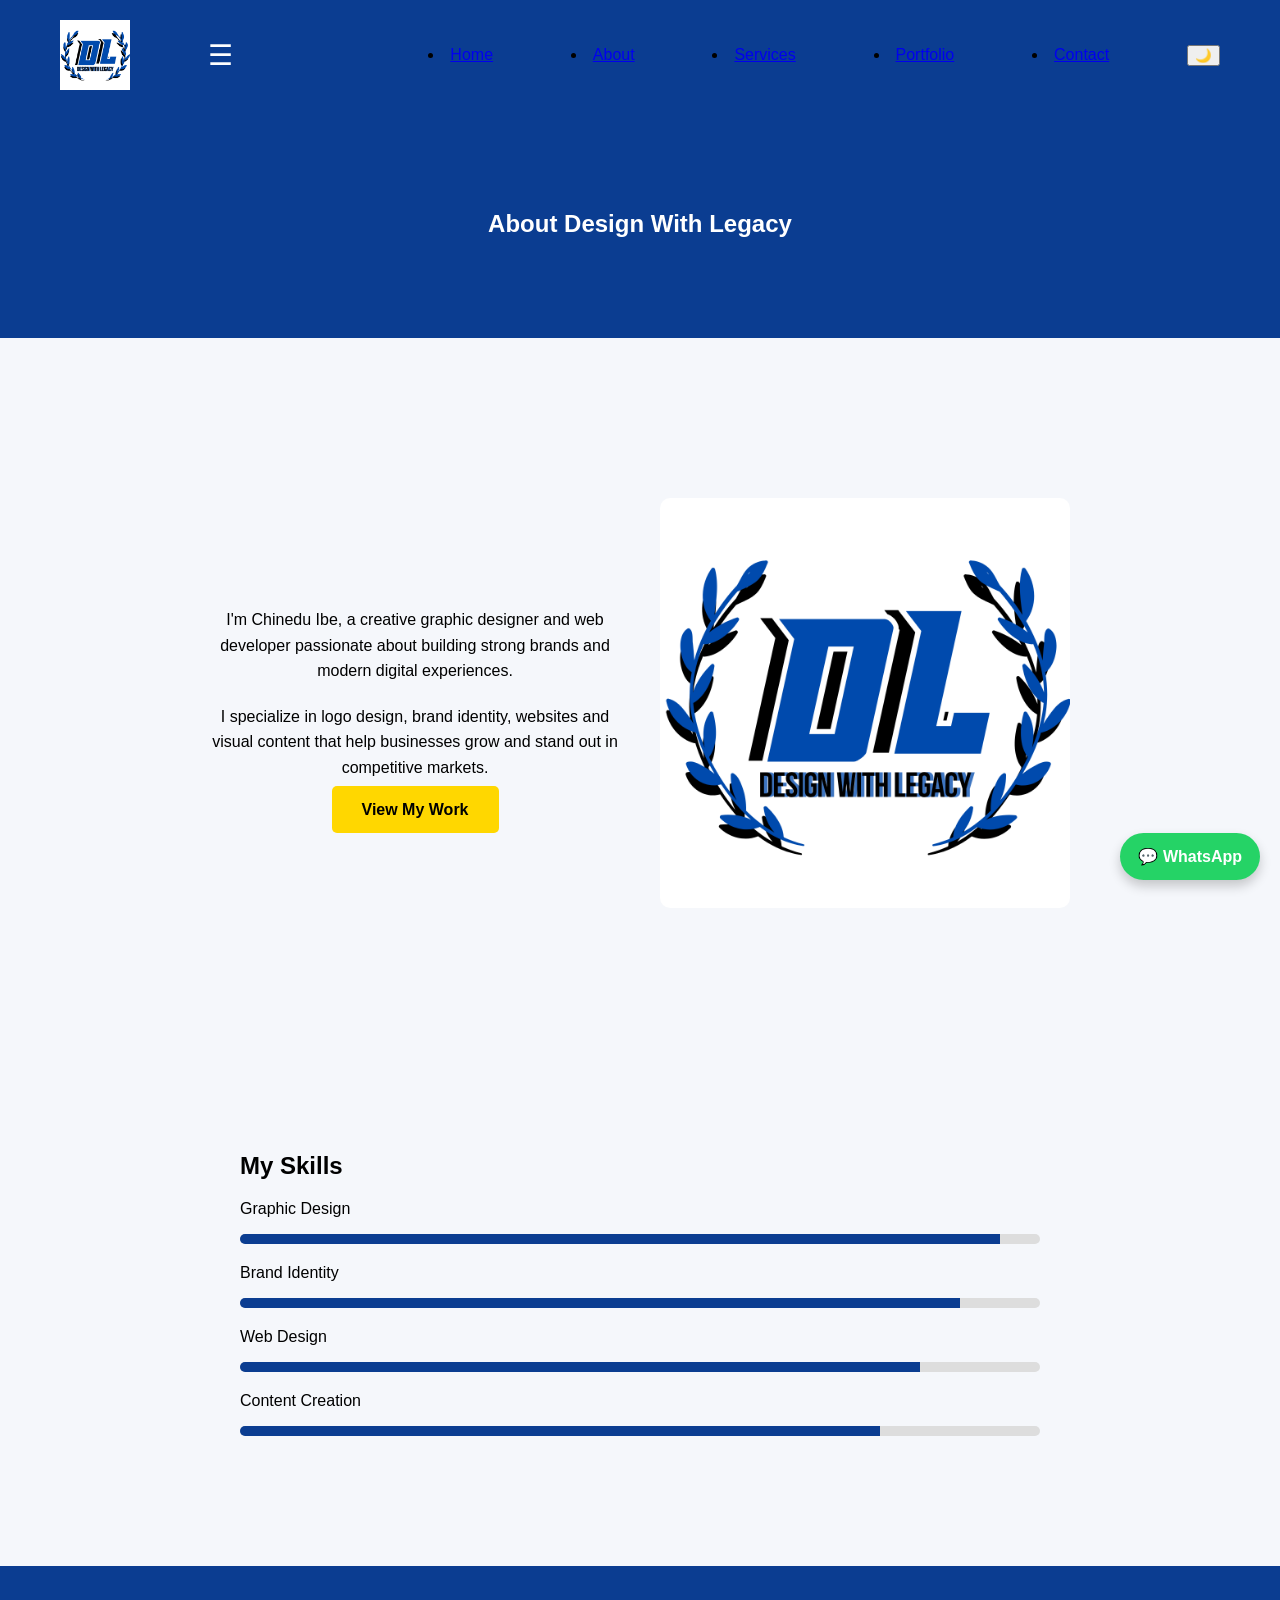
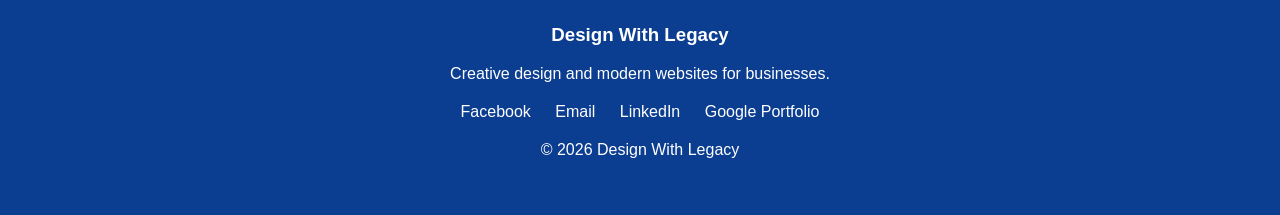
==== about.html @ 65945efa "Add files via upload" ====
<!DOCTYPE html>
<html>

<head>
<title>About | Design With Legacy</title>
<link rel="stylesheet" href="style.css">
</head>

<body>

<nav class="navbar">

<div class="logo">
<img src="logo.png" alt="Design With Legacy">
</div>

<div class="menu-toggle" id="menu-toggle">☰</div>
<ul class="nav-links" id="nav-links"></ul>

<li><a href="index.html">Home</a></li>
<li><a href="about.html">About</a></li>
<li><a href="services.html">Services</a></li>
<li><a href="portfolio.html">Portfolio</a></li>
<li><a href="contact.html">Contact</a></li>
</ul>

<button id="dark-mode">🌙</button>

</nav>
<section class="page-header">

<h1>About Design With Legacy</h1>

</section>

<section class="about reveal">

<div class="about-container">

<div class="about-text">

<p>
I'm Chinedu Ibe, a creative graphic designer and web developer passionate
about building strong brands and modern digital experiences.
</p>

<p>
I specialize in logo design, brand identity, websites and visual content
that help businesses grow and stand out in competitive markets.
</p>

<a href="portfolio.html" class="btn">View My Work</a>

</div>

<div class="about-image">
<img src="logo.png">
</div>

</div>

</section>
<section class="skills">

<h2>My Skills</h2>

<div class="skill">
<p>Graphic Design</p>
<div class="skill-bar"><span style="width:95%"></span></div>
</div>

<div class="skill">
<p>Brand Identity</p>
<div class="skill-bar"><span style="width:90%"></span></div>
</div>

<div class="skill">
<p>Web Design</p>
<div class="skill-bar"><span style="width:85%"></span></div>
</div>

<div class="skill">
<p>Content Creation</p>
<div class="skill-bar"><span style="width:80%"></span></div>
</div>

</section>

<footer class="footer">

<h3>Design With Legacy</h3>

<p>Creative design and modern websites for businesses.</p>

<div class="social">

<a href="https://www.facebook.com/share/1CJMcrrFVy/">Facebook</a>

<a href="mailto:ibechineduthankgod@gmail.com">Email</a>

<a href="https://www.linkedin.com/in/reg-telecommunications-2045ba3b6">LinkedIn</a>

<a href="https://drive.google.com/drive/folders/1vAjPKDFrX7YsWyB9tkx1t1JIgg0P2F__?usp=drive_link">Google Portfolio</a>

</div>

<p>© 2026 Design With Legacy</p>

</footer>
<a href="https://wa.me/2348103658301" class="whatsapp" target="_blank">
💬 WhatsApp
</a>
<script src="script.js"></script>
</body>
</html>
---- style.css ----
body{
margin:0;
font-family:Arial, Helvetica, sans-serif;
background:#f5f7fb;
}

.navbar{
display:flex;
justify-content:space-between;
align-items:center;
padding:20px 60px;
background:#0b3d91;
}

.logo img{
height:50px;
}
.nav-links{
list-style:none;
display:flex;
gap:30px;
align-items:center;
}

.nav-links a{
text-decoration:none;
color:white;
font-weight:bold;
}

.nav-links a:hover{
color:#ffd700;
}

.hero{
text-align:center;
padding:120px 20px;
background:#0b3d91;
color:white;
}

.hero h1{
font-size:48px;
margin-bottom:20px;
}

.hero p{
font-size:20px;
margin-bottom:30px;
}

.btn{
background:#ffd700;
padding:15px 30px;
text-decoration:none;
color:black;
font-weight:bold;
border-radius:5px;
}

.btn:hover{
background:white;
}
.services{
padding:80px 20px;
text-align:center;
background:#0b3d91;
color:white;
}

.services-container{
display:grid;
grid-template-columns:repeat(auto-fit,minmax(250px,1fr));
gap:25px;
max-width:1100px;
margin:auto;
}

.service-card{
background:white;
color:black;
padding:30px;
border-radius:8px;
transition:0.3s;
}

.service-card:hover{
transform:translateY(-10px);
box-shadow:0 15px 30px rgba(0,0,0,0.2);
}
.portfolio-container{
display:grid;
grid-template-columns:repeat(auto-fit,minmax(230px,1fr));
gap:25px;
max-width:1100px;
margin:auto;
padding:40px 20px;
}

.portfolio-item{
position:relative;
width:100%;
aspect-ratio:1/1;
overflow:hidden;
border-radius:10px;
background:#eee;
}

.portfolio-item img{
width:100%;
height:100%;
object-fit:cover;
border-radius:10px;
transition:0.3s;
}

.portfolio-item:hover img{
transform:scale(1.08);
}
.testimonials{
padding:80px 20px;
text-align:center;
background:white;
}

.testimonial-container{
display:grid;
grid-template-columns:repeat(auto-fit,minmax(250px,1fr));
gap:30px;
max-width:1000px;
margin:auto;
}

.testimonial{
background:#f4f7fb;
padding:30px;
border-radius:10px;
font-style:italic;
}
.about{
padding:80px;
max-width:900px;
margin:auto;
text-align:center;
}

.contact{
padding:80px;
text-align:center;
}

.contact form{
max-width:500px;
margin:auto;
display:flex;
flex-direction:column;
gap:15px;
}

.contact input,
.contact textarea{
padding:12px;
border:1px solid #ccc;
border-radius:5px;
}

.contact button{
padding:12px;
background:#0b3d91;
color:white;
border:none;
cursor:pointer;
}

.contact button:hover{
background:#082c6a;
}

.portfolio-item:hover .overlay{
opacity:1;
}
.about-container{
display:grid;
grid-template-columns:1fr 1fr;
gap:40px;
align-items:center;
max-width:1100px;
margin:auto;
padding:80px 20px;
}
.about-text{
text-align:center;
}
.about-text h1{
font-size:36px;
margin-bottom:20px;
}

.about-text p{
line-height:1.6;
margin-bottom:20px;
}

.about-image img{
width:100%;
border-radius:10px;
}
.popup{
display:none;
position:fixed;
top:0;
left:0;
width:100%;
height:100%;
background:rgba(0,0,0,0.8);
align-items:center;
justify-content:center;
z-index:1000;
}

.popup img{
max-width:80%;
max-height:80%;
}

#close{
position:absolute;
top:20px;
right:40px;
font-size:40px;
color:white;
cursor:pointer;
}
.reveal{
opacity:1;
transform:translateY(0);
transition:all 0.6s ease;
}

.reveal.active{
opacity:1;
transform:translateY(0);
}
.whatsapp{
position:fixed;
bottom:20px;
right:20px;
background:#25D366;
color:white;
padding:14px 18px;
border-radius:30px;
text-decoration:none;
font-weight:bold;
display:flex;
align-items:center;
gap:8px;
box-shadow:0 6px 12px rgba(0,0,0,0.2);
}
.whatsapp:hover{
background:#1ebe5d;
}
.menu-toggle{
display:none;
font-size:28px;
color:white;
cursor:pointer;
}

.menu-toggle{
display:block;
}

.dark-mode{
background:#121212;
color:white;
}

.dark-mode .service-card{
background:#1e1e1e;
color:white;
}

.dark-mode .navbar{
background:#000;
}

.dark-mode .footer{
background:#000;
}
.page-header{
background:#0b3d91;
color:white;
padding:80px 20px;
text-align:center;
}
.stats{
background:#0b3d91;
color:white;
display:flex;
justify-content:center;
gap:60px;
padding:60px 20px;
text-align:center;
}

.stat h2{
font-size:40px;
}

.footer{
background:#0b3d91;
color:white;
text-align:center;
padding:40px 20px;
margin-top:50px;
}
.navbar{
display:flex;
justify-content:space-between;
align-items:center;
padding:20px 60px;
background:#0b3d91;
}

.social{
margin:20px 0;
}

.social a{
color:white;
margin:0 10px;
text-decoration:none;
}

.social a:hover{
color:#ffd700;
}
.portfolio-container{
  display: grid;
  grid-template-columns: repeat(auto-fit, minmax(200px, 1fr));
  gap: 20px;
}

.portfolio-item img{
  width: 100%;
  height: 200px; /* or 250px for bigger squares */
  object-fit: cover;
  border-radius: 10px;
  cursor: pointer;
}
.logo{
display:flex;
align-items:center;
}

.logo img{
height:70px;
}
.overlay{
position:absolute;
top:0;
left:0;
width:100%;
height:100%;
background:rgba(0,0,0,0.6);
color:white;
display:flex;
align-items:center;
justify-content:center;
opacity:0;
transition:0.3s;
}

.portfolio-item:hover .overlay{
opacity:1;
}
.skills{
max-width:800px;
margin:auto;
padding:60px 20px;
}

.skill{
margin-bottom:20px;
}

.skill-bar{
background:#ddd;
height:10px;
border-radius:10px;
overflow:hidden;
}

.skill-bar span{
display:block;
height:100%;
background:#0b3d91;
}
.testimonial{
display:none;
}

.testimonial.active{
display:block;
}
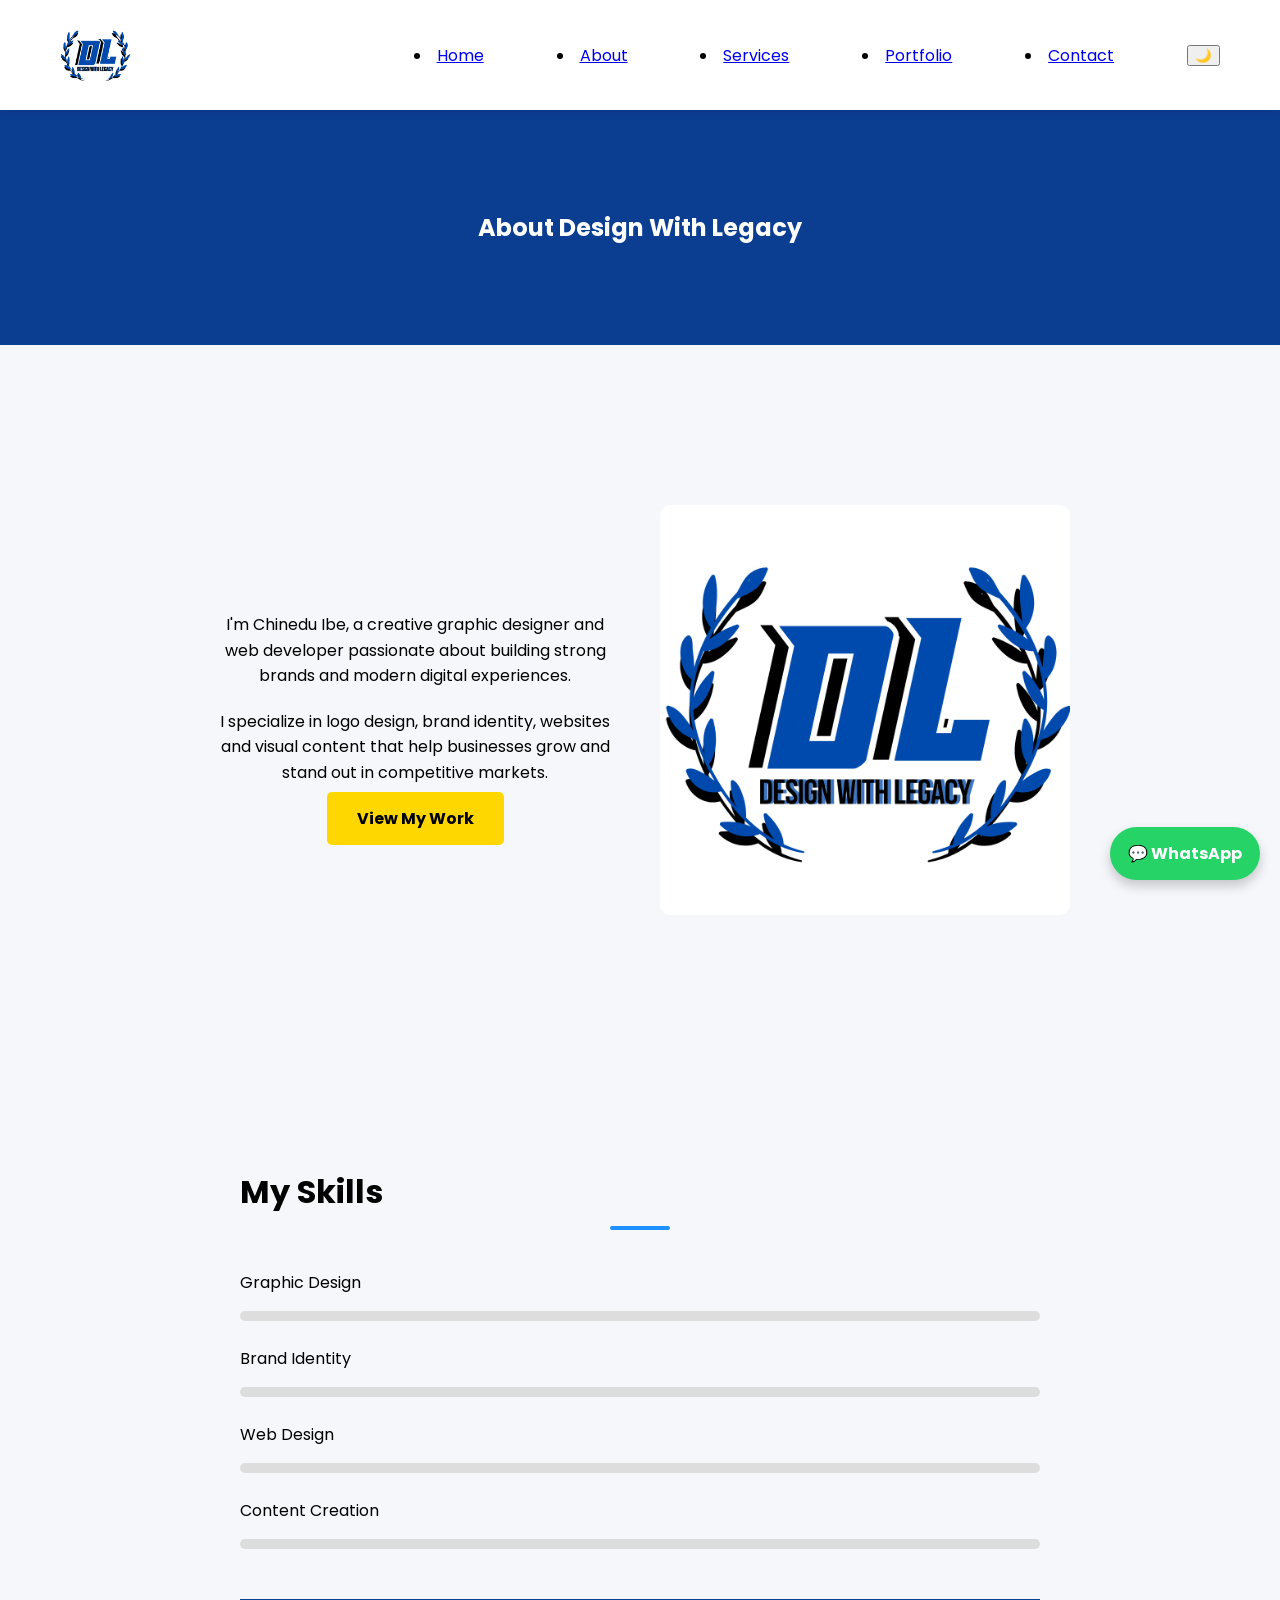
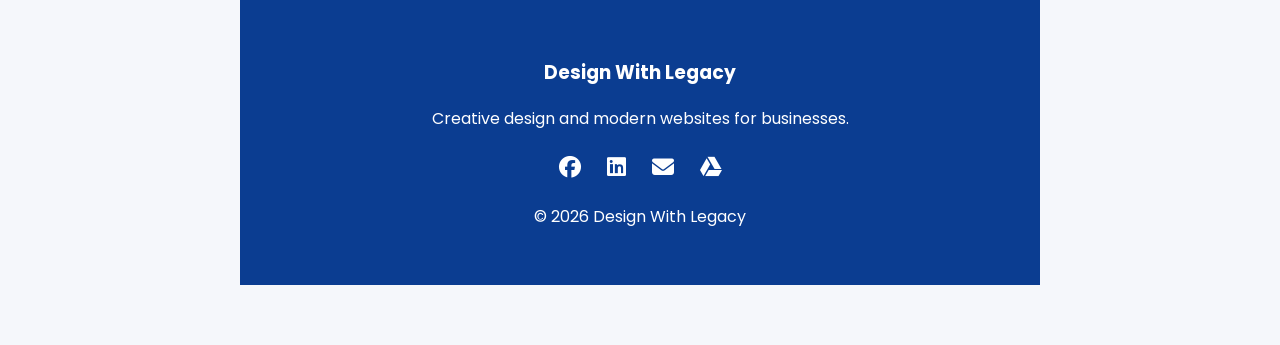
==== commit 530a70a1: "Add files via upload" ====
--- a/about.html
+++ b/about.html
@@ -3,6 +3,8 @@
 
 <head>
 <title>About | Design With Legacy</title>
+<link href="https://fonts.googleapis.com/css2?family=Poppins:wght@300;400;600;700&display=swap" rel="stylesheet">
+<link rel="stylesheet" href="https://cdnjs.cloudflare.com/ajax/libs/font-awesome/6.5.0/css/all.min.css">
 <link rel="stylesheet" href="style.css">
 </head>
 
@@ -66,25 +68,23 @@
 
 <div class="skill">
 <p>Graphic Design</p>
-<div class="skill-bar"><span style="width:95%"></span></div>
+<div class="skill-bar"><span data-width="95%"></span></div>
 </div>
 
 <div class="skill">
 <p>Brand Identity</p>
-<div class="skill-bar"><span style="width:90%"></span></div>
+<div class="skill-bar"><span data-width="90%"></span></div>
 </div>
 
 <div class="skill">
 <p>Web Design</p>
-<div class="skill-bar"><span style="width:85%"></span></div>
+<div class="skill-bar"><span data-width="85%"></span></div>
 </div>
 
 <div class="skill">
 <p>Content Creation</p>
-<div class="skill-bar"><span style="width:80%"></span></div>
+<div class="skill-bar"><span data-width="80%"></span></div>
 </div>
-
-</section>
 
 <footer class="footer">
 
@@ -94,13 +94,21 @@
 
 <div class="social">
 
-<a href="https://www.facebook.com/share/1CJMcrrFVy/">Facebook</a>
+<a href="https://facebook.com/share/1CJMcrrFVy/">
+<i class="fa-brands fa-facebook"></i>
+</a>
 
-<a href="mailto:ibechineduthankgod@gmail.com">Email</a>
+<a href="https://linkedin.com/in/reg-telecommunications-2045ba3b6">
+<i class="fa-brands fa-linkedin"></i>
+</a>
 
-<a href="https://www.linkedin.com/in/reg-telecommunications-2045ba3b6">LinkedIn</a>
+<a href="mailto:ibechineduthankgod@gmail.com">
+<i class="fa-solid fa-envelope"></i>
+</a>
 
-<a href="https://drive.google.com/drive/folders/1vAjPKDFrX7YsWyB9tkx1t1JIgg0P2F__?usp=drive_link">Google Portfolio</a>
+<a href="https://drive.google.com/drive/folders/1vAjPKDFrX7YsWyB9tkx1t1JIgg0P2F__?usp=drive_link">
+<i class="fa-brands fa-google-drive"></i>
+</a>
 
 </div>
 
--- a/style.css
+++ b/style.css
@@ -3,14 +3,21 @@
 font-family:Arial, Helvetica, sans-serif;
 background:#f5f7fb;
 }
-
 .navbar{
+backdrop-filter: blur(10px);
+}
+.navbar{
 display:flex;
 justify-content:space-between;
 align-items:center;
 padding:20px 60px;
-background:#0b3d91;
-}
+background:white;
+position:sticky;
+top:0;
+z-index:1000;
+box-shadow:0 2px 10px rgba(0,0,0,0.1);
+}
+
 
 .logo img{
 height:50px;
@@ -23,20 +30,19 @@
 }
 
 .nav-links a{
+color:#0b3d91;
+font-weight:600;
 text-decoration:none;
-color:white;
-font-weight:bold;
 }
 
 .nav-links a:hover{
-color:#ffd700;
-}
-
+color:#1e90ff;
+}
 .hero{
-text-align:center;
+background:linear-gradient(135deg,#0b3d91,#1e90ff);
+color:white;
 padding:120px 20px;
-background:#0b3d91;
-color:white;
+text-align:center;
 }
 
 .hero h1{
@@ -86,7 +92,7 @@
 
 .service-card:hover{
 transform:translateY(-10px);
-box-shadow:0 15px 30px rgba(0,0,0,0.2);
+box-shadow:0 10px 30px rgba(0,0,0,0.1);
 }
 .portfolio-container{
 display:grid;
@@ -117,6 +123,13 @@
 .portfolio-item:hover img{
 transform:scale(1.08);
 }
+.portfolio-item img{
+transition:0.4s;
+}
+
+.portfolio-item:hover img{
+transform:scale(1.1);
+}
 .testimonials{
 padding:80px 20px;
 text-align:center;
@@ -232,9 +245,9 @@
 cursor:pointer;
 }
 .reveal{
-opacity:1;
-transform:translateY(0);
-transition:all 0.6s ease;
+opacity:0;
+transform:translateY(40px);
+transition:1s;
 }
 
 .reveal.active{
@@ -294,17 +307,32 @@
 text-align:center;
 }
 .stats{
-background:#0b3d91;
-color:white;
 display:flex;
 justify-content:center;
-gap:60px;
-padding:60px 20px;
-text-align:center;
-}
-
-.stat h2{
+gap:30px;
+padding:80px 20px;
+background:#f5f7fb;
+flex-wrap:wrap;
+}
+
+.stat-box{
+background:white;
+padding:40px 30px;
+border-radius:12px;
+width:200px;
+text-align:center;
+box-shadow:0 10px 30px rgba(0,0,0,0.1);
+transition:0.3s;
+}
+
+.stat-box:hover{
+transform:translateY(-10px);
+}
+
+.stat-box h2{
 font-size:40px;
+color:#0b3d91;
+margin-bottom:10px;
 }
 
 .footer{
@@ -314,13 +342,7 @@
 padding:40px 20px;
 margin-top:50px;
 }
-.navbar{
-display:flex;
-justify-content:space-between;
-align-items:center;
-padding:20px 60px;
-background:#0b3d91;
-}
+
 
 .social{
 margin:20px 0;
@@ -341,13 +363,19 @@
   gap: 20px;
 }
 
+.portfolio-item{
+width:100%;
+aspect-ratio:1/1;
+overflow:hidden;
+border-radius:10px;
+}
+
 .portfolio-item img{
-  width: 100%;
-  height: 200px; /* or 250px for bigger squares */
-  object-fit: cover;
-  border-radius: 10px;
-  cursor: pointer;
-}
+width:100%;
+height:100%;
+object-fit:cover;
+}
+
 .logo{
 display:flex;
 align-items:center;
@@ -379,22 +407,23 @@
 margin:auto;
 padding:60px 20px;
 }
-
 .skill{
-margin-bottom:20px;
+margin-bottom:25px;
 }
 
 .skill-bar{
 background:#ddd;
 height:10px;
-border-radius:10px;
+border-radius:5px;
 overflow:hidden;
 }
 
 .skill-bar span{
 display:block;
 height:100%;
-background:#0b3d91;
+width:0;
+background:#1e90ff;
+transition:width 2s ease;
 }
 .testimonial{
 display:none;
@@ -402,4 +431,117 @@
 
 .testimonial.active{
 display:block;
+}
+.case-study{
+padding:80px 20px;
+background:white;
+}
+
+.case-container{
+display:grid;
+grid-template-columns:1fr 1fr;
+gap:40px;
+max-width:1100px;
+margin:auto;
+align-items:center;
+}
+
+.case-image img{
+width:100%;
+border-radius:10px;
+}
+
+.case-text h3{
+margin-bottom:15px;
+font-size:24px;
+}
+
+.case-text p{
+margin-bottom:10px;
+line-height:1.6;
+}
+.overlay{
+position:absolute;
+top:0;
+left:0;
+width:100%;
+height:100%;
+background:rgba(0,0,0,0.6);
+color:white;
+display:flex;
+align-items:center;
+justify-content:center;
+opacity:0;
+transition:0.3s;
+}
+
+.portfolio-item:hover .overlay{
+opacity:1;
+}
+section{
+padding:80px 20px;
+}
+
+section h2{
+font-size:32px;
+margin-bottom:40px;
+position:relative;
+}
+
+section h2::after{
+content:"";
+width:60px;
+height:4px;
+background:#1e90ff;
+display:block;
+margin:10px auto;
+border-radius:2px;
+}
+html{
+scroll-behavior:smooth;
+}
+body{
+font-family:'Poppins',sans-serif;
+}
+
+.btn:hover{
+transform:translateY(-3px);
+box-shadow:0 10px 20px rgba(0,0,0,0.2);
+}
+section{
+padding:100px 20px;
+}
+.social a{
+color:white;
+font-size:22px;
+margin:0 10px;
+transition:0.3s;
+}
+
+.social a:hover{
+color:#1e90ff;
+}
+.project-form{
+max-width:600px;
+margin:auto;
+text-align:center;
+}
+
+.project-form input,
+.project-form textarea,
+.project-form select{
+width:100%;
+padding:12px;
+margin:10px 0;
+border-radius:6px;
+border:1px solid #ccc;
+}
+
+.project-form button{
+background:#0b3d91;
+color:white;
+border:none;
+padding:12px 20px;
+border-radius:6px;
+cursor:pointer;
 }
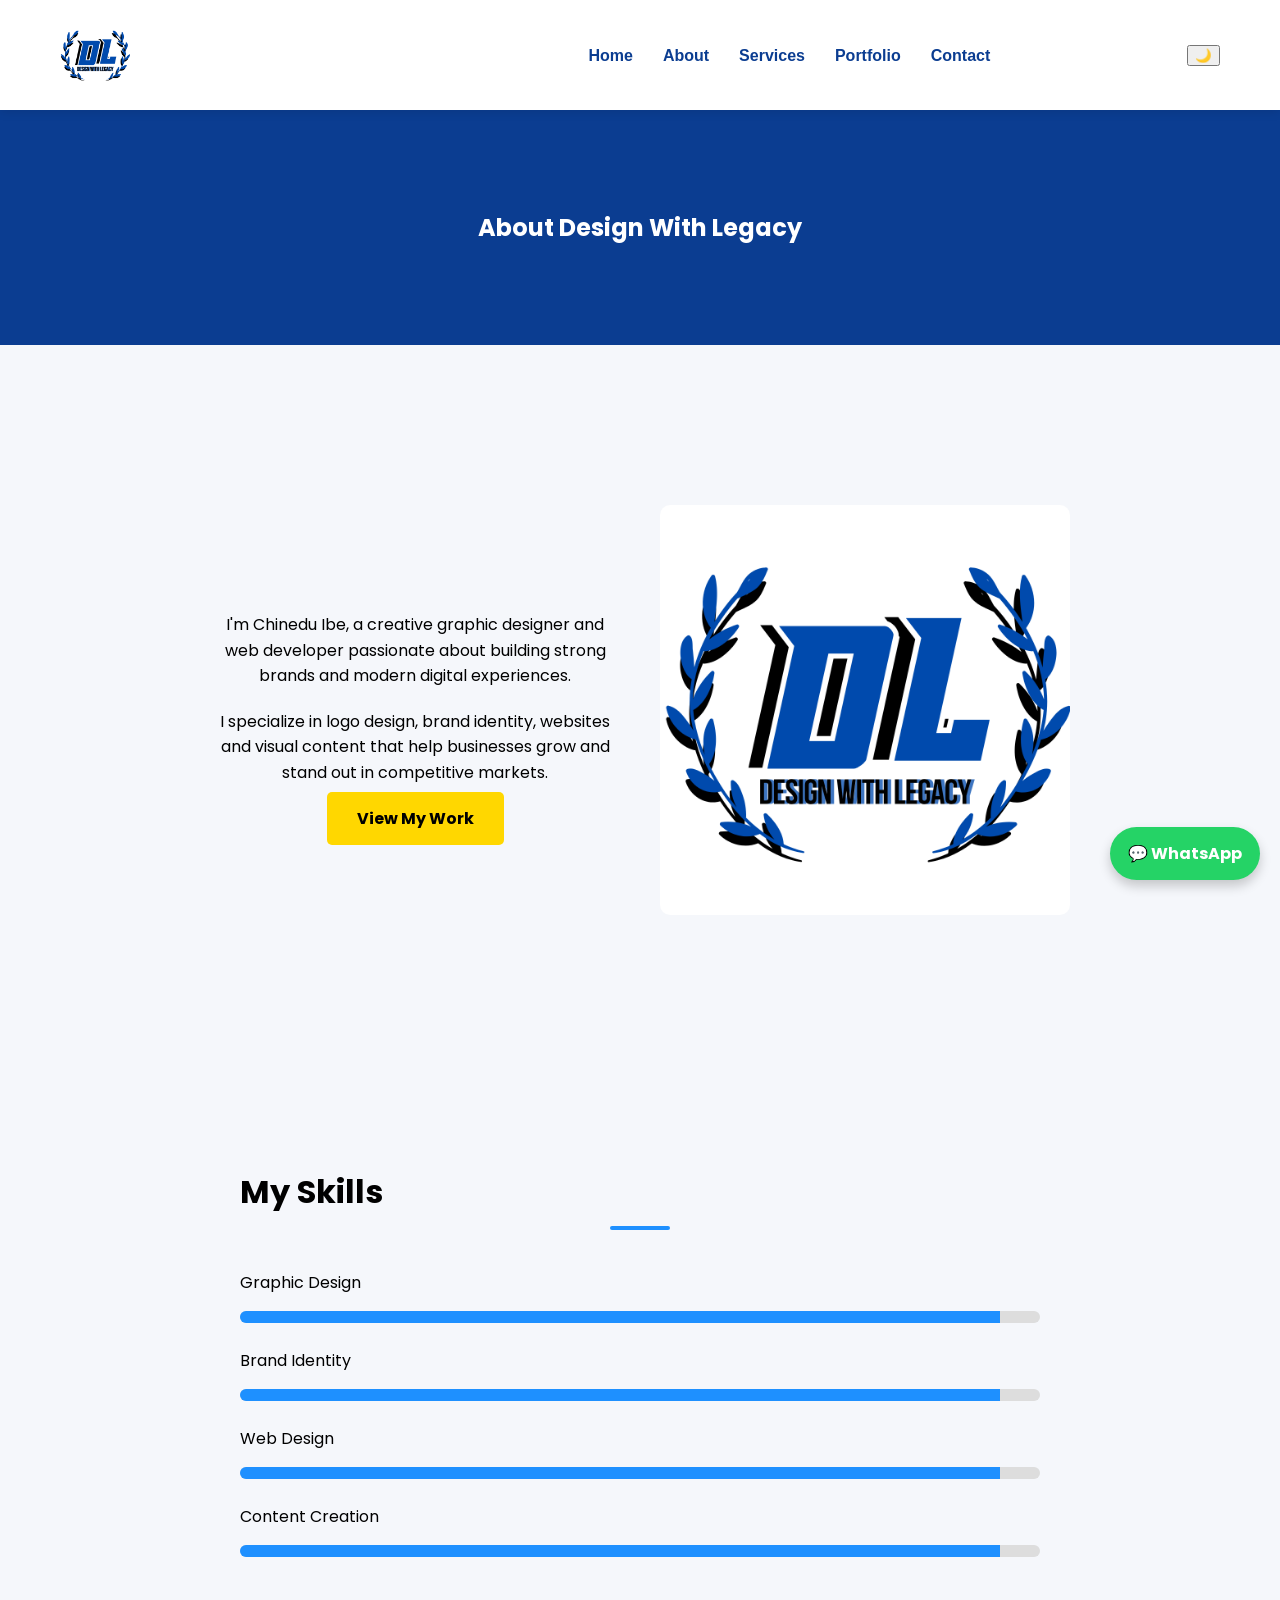
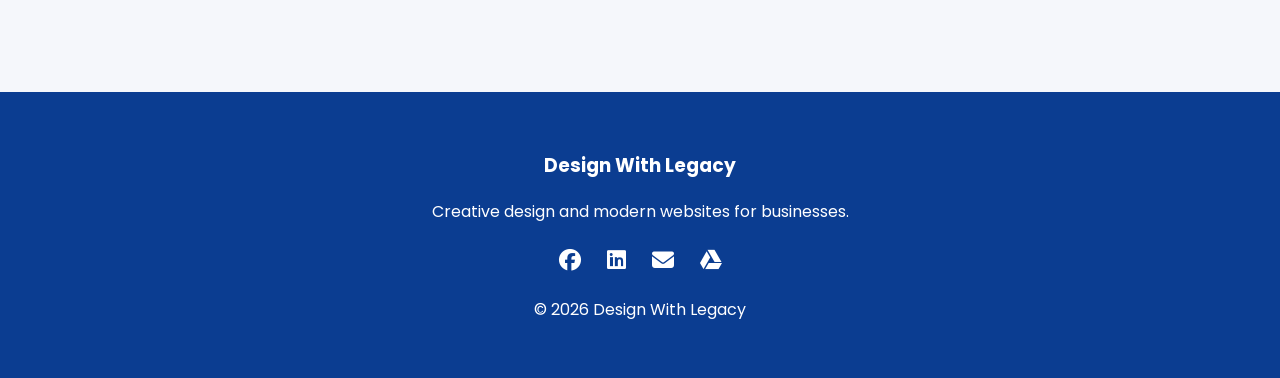
==== commit 37ecaa83: "Add files via upload" ====
--- a/about.html
+++ b/about.html
@@ -2,6 +2,9 @@
 <html>
 
 <head>
+<meta charset="UTF-8">
+<meta name="viewport" content="width=device-width, initial-scale=1.0">
+
 <title>About | Design With Legacy</title>
 <link href="https://fonts.googleapis.com/css2?family=Poppins:wght@300;400;600;700&display=swap" rel="stylesheet">
 <link rel="stylesheet" href="https://cdnjs.cloudflare.com/ajax/libs/font-awesome/6.5.0/css/all.min.css">
@@ -17,8 +20,8 @@
 </div>
 
 <div class="menu-toggle" id="menu-toggle">☰</div>
-<ul class="nav-links" id="nav-links"></ul>
 
+<ul class="nav-links" id="nav-links">
 <li><a href="index.html">Home</a></li>
 <li><a href="about.html">About</a></li>
 <li><a href="services.html">Services</a></li>
@@ -62,29 +65,40 @@
 </div>
 
 </section>
+
 <section class="skills">
 
 <h2>My Skills</h2>
 
 <div class="skill">
 <p>Graphic Design</p>
-<div class="skill-bar"><span data-width="95%"></span></div>
+<div class="skill-bar">
+<span style="width:95%"></span>
+</div>
 </div>
 
 <div class="skill">
 <p>Brand Identity</p>
-<div class="skill-bar"><span data-width="90%"></span></div>
+<div class="skill-bar">
+<span style="width:95%"></span>
+</div>
 </div>
 
 <div class="skill">
 <p>Web Design</p>
-<div class="skill-bar"><span data-width="85%"></span></div>
+<div class="skill-bar">
+<span style="width:95%"></span>
+</div>
 </div>
 
 <div class="skill">
 <p>Content Creation</p>
-<div class="skill-bar"><span data-width="80%"></span></div>
+<div class="skill-bar">
+<span style="width:95%"></span>
 </div>
+</div>
+
+</section>
 
 <footer class="footer">
 
--- a/style.css
+++ b/style.css
@@ -106,7 +106,7 @@
 .portfolio-item{
 position:relative;
 width:100%;
-aspect-ratio:1/1;
+height:250px;
 overflow:hidden;
 border-radius:10px;
 background:#eee;
@@ -201,6 +201,14 @@
 margin:auto;
 padding:80px 20px;
 }
+@media(max-width:768px){
+
+.about-container{
+grid-template-columns:1fr;
+text-align:center;
+}
+
+}
 .about-text{
 text-align:center;
 }
@@ -365,7 +373,7 @@
 
 .portfolio-item{
 width:100%;
-aspect-ratio:1/1;
+height:250px;
 overflow:hidden;
 border-radius:10px;
 }
@@ -407,14 +415,15 @@
 margin:auto;
 padding:60px 20px;
 }
+
 .skill{
 margin-bottom:25px;
 }
 
 .skill-bar{
 background:#ddd;
-height:10px;
-border-radius:5px;
+height:12px;
+border-radius:6px;
 overflow:hidden;
 }
 
@@ -425,6 +434,7 @@
 background:#1e90ff;
 transition:width 2s ease;
 }
+
 .testimonial{
 display:none;
 }
@@ -521,9 +531,23 @@
 .social a:hover{
 color:#1e90ff;
 }
+.contact form{
+background:white;
+padding:30px;
+border-radius:10px;
+box-shadow:0 10px 30px rgba(0,0,0,0.1);
+}
 .project-form{
 max-width:600px;
-margin:auto;
+margin:60px auto;
+background:white;
+padding:40px;
+border-radius:10px;
+box-shadow:0 10px 30px rgba(0,0,0,0.1);
+}
+
+.project-form h2{
+margin-bottom:20px;
 text-align:center;
 }
 
@@ -531,17 +555,58 @@
 .project-form textarea,
 .project-form select{
 width:100%;
-padding:12px;
-margin:10px 0;
+padding:14px;
+margin-bottom:15px;
 border-radius:6px;
 border:1px solid #ccc;
+font-size:15px;
+}
+
+.project-form textarea{
+height:120px;
+resize:none;
 }
 
 .project-form button{
 background:#0b3d91;
 color:white;
+padding:14px;
 border:none;
-padding:12px 20px;
 border-radius:6px;
+font-weight:600;
+cursor:pointer;
+transition:0.3s;
+}
+
+.project-form button:hover{
+background:#082c6a;
+}
+.popup{
+display:none;
+position:fixed;
+top:0;
+left:0;
+width:100%;
+height:100%;
+background:rgba(0,0,0,0.8);
+align-items:center;
+justify-content:center;
+z-index:1000;
+}
+
+.popup-content{
+background:white;
+padding:40px;
+border-radius:10px;
+max-width:500px;
+text-align:center;
+}
+
+#close-service{
+position:absolute;
+top:30px;
+right:40px;
+font-size:40px;
+color:white;
 cursor:pointer;
 }
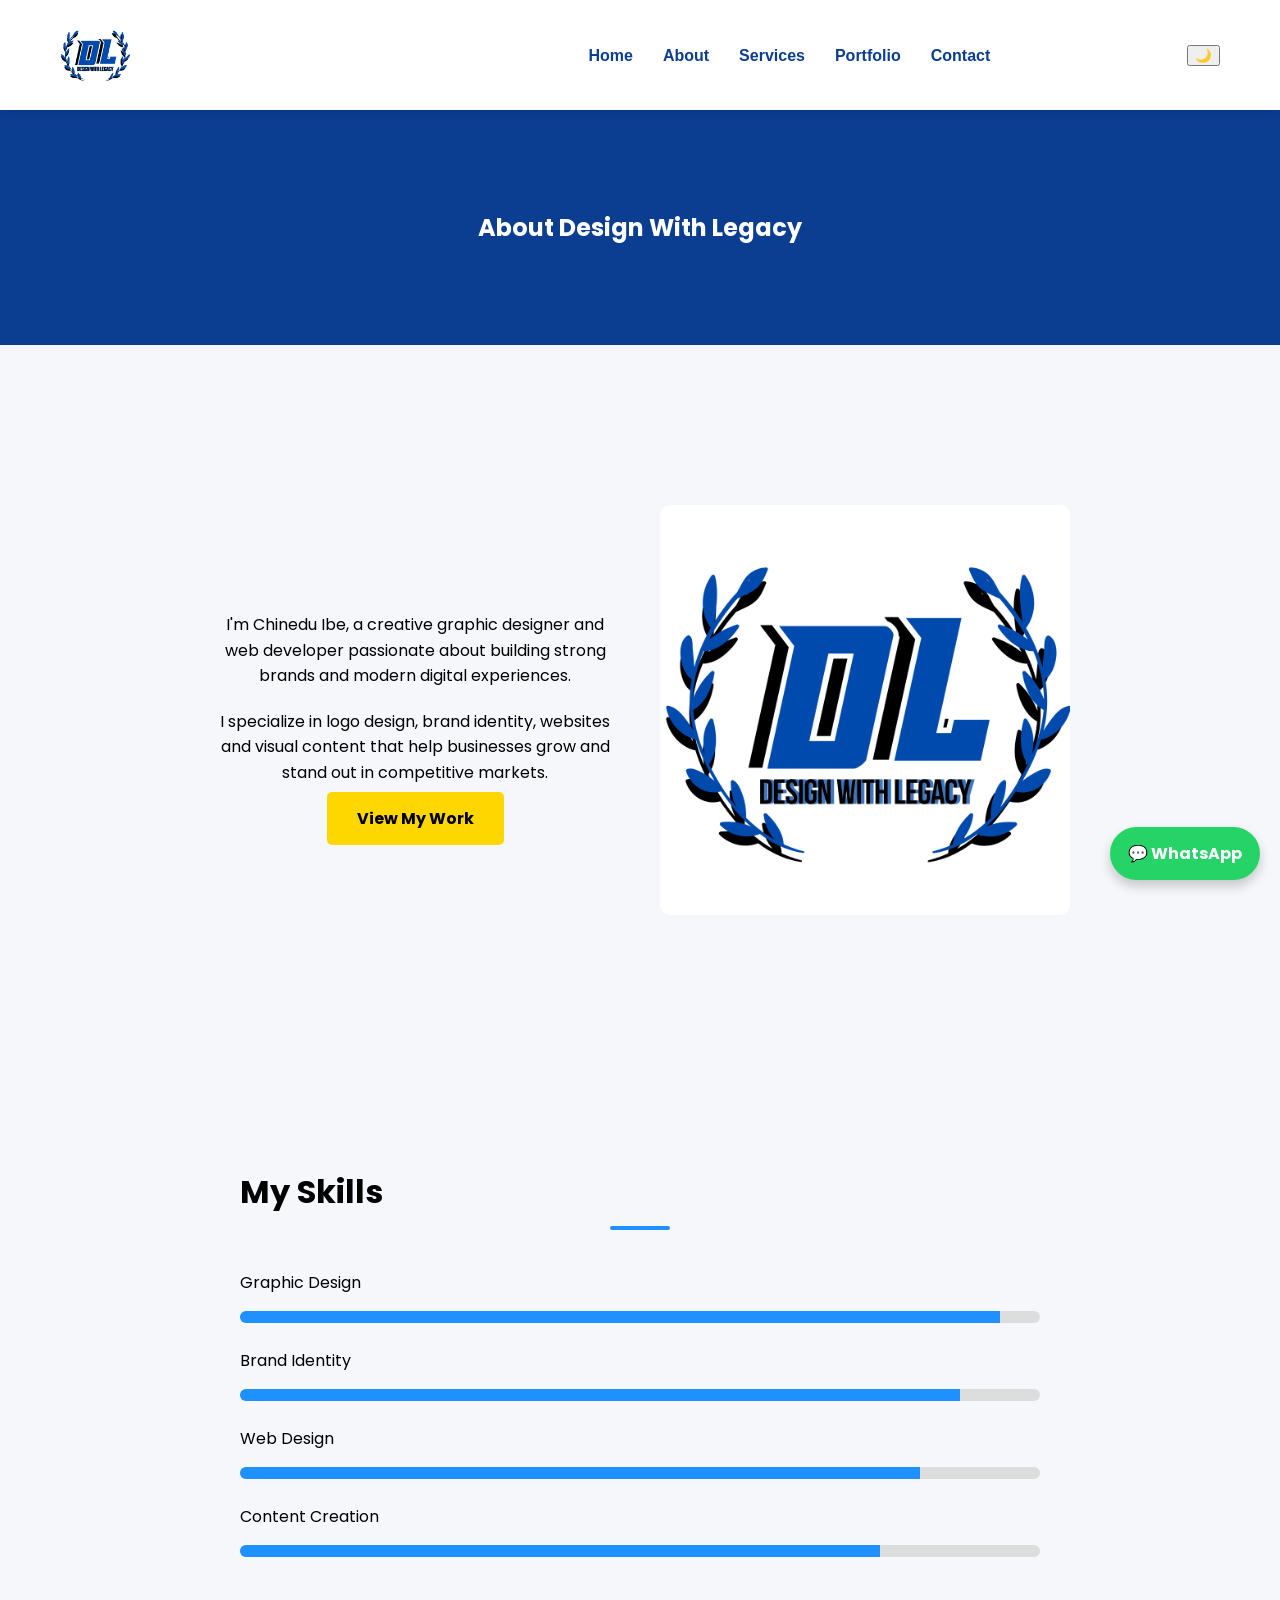
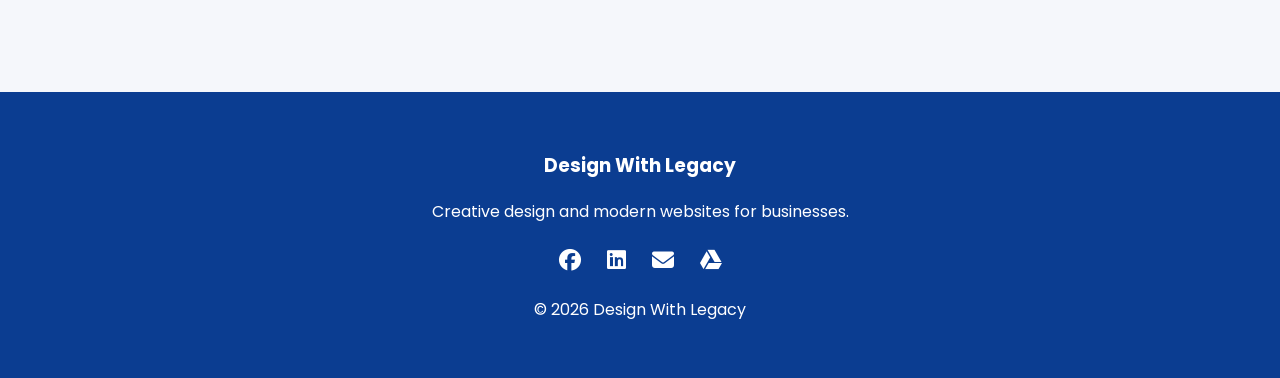
==== commit 6408d16b: "Add files via upload" ====
--- a/about.html
+++ b/about.html
@@ -80,21 +80,21 @@
 <div class="skill">
 <p>Brand Identity</p>
 <div class="skill-bar">
-<span style="width:95%"></span>
+<span style="width:90%"></span>
 </div>
 </div>
 
 <div class="skill">
 <p>Web Design</p>
 <div class="skill-bar">
-<span style="width:95%"></span>
+<span style="width:85%"></span>
 </div>
 </div>
 
 <div class="skill">
 <p>Content Creation</p>
 <div class="skill-bar">
-<span style="width:95%"></span>
+<span style="width:80%"></span>
 </div>
 </div>
 
